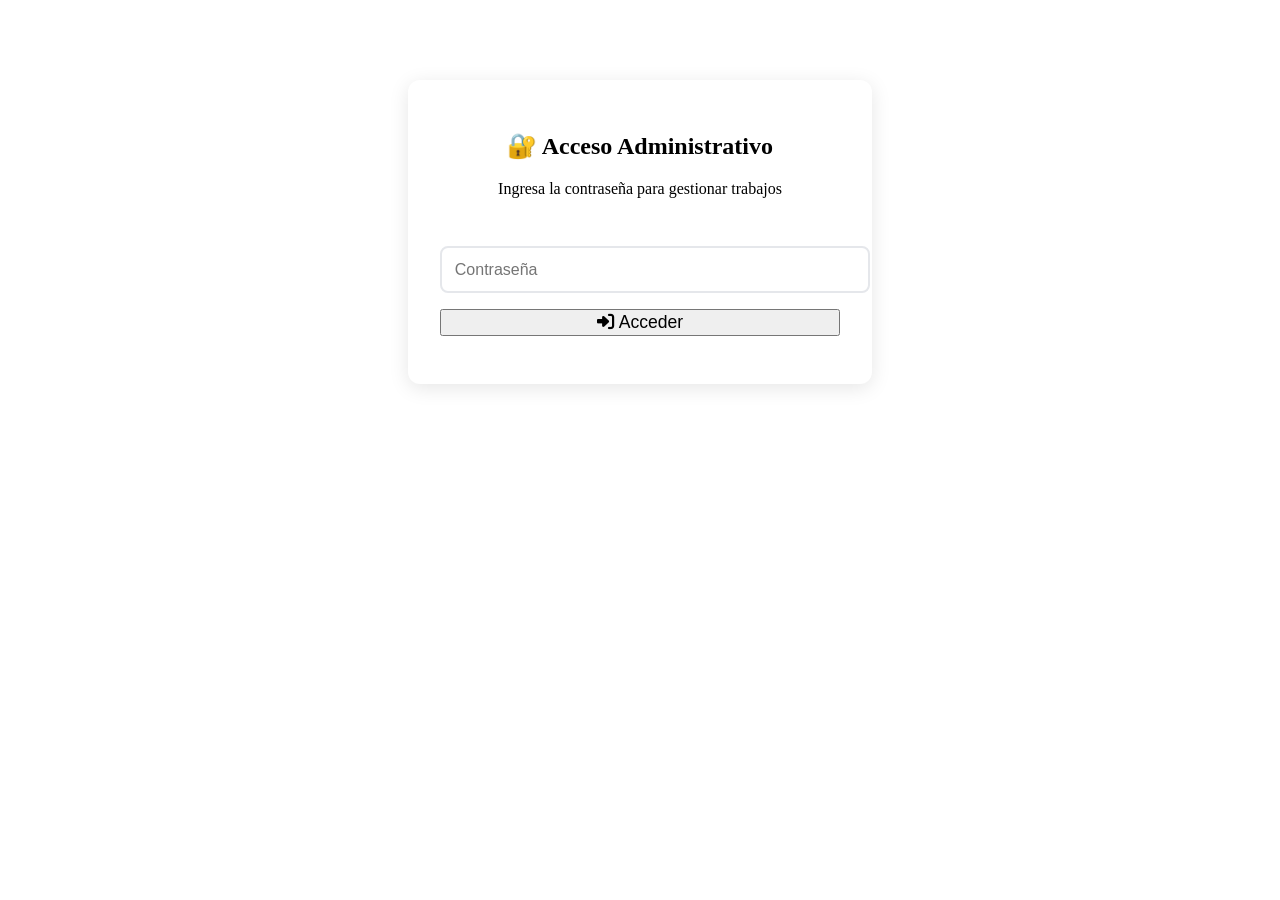
==== admin.html @ c7155500 "Add files via upload" ====
<!DOCTYPE html>
<html lang="es-MX">
<head>
    <meta charset="UTF-8">
    <meta name="viewport" content="width=device-width, initial-scale=1.0">
    <title>Panel Admin - MaestroMX</title>
    <link rel="icon" href="assets/favicon.ico">
    <link rel="stylesheet" href="styles/main.css">
    <link rel="stylesheet" href="styles/admin.css">
    <link rel="stylesheet" href="https://cdnjs.cloudflare.com/ajax/libs/font-awesome/6.5.0/css/all.min.css">
</head>
<body>
    <!-- ============================================
    LOGIN
    ============================================ -->
    <div id="loginContainer" style="max-width: 400px; margin: 5rem auto; padding: 2rem; background: white; border-radius: 12px; box-shadow: 0 4px 20px rgba(0,0,0,0.1);">
        <div style="text-align: center; margin-bottom: 2rem;">
            <h2 style="color: var(--primary);">🔐 Acceso Administrativo</h2>
            <p style="color: var(--gray);">Ingresa la contraseña para gestionar trabajos</p>
        </div>
        <input type="password" id="adminPassword" placeholder="Contraseña" 
               style="width: 100%; padding: 0.8rem; margin: 1rem 0; border: 2px solid #e5e7eb; border-radius: 8px; font-size: 1rem;">
        <button onclick="loginAdmin()" class="contact-btn phone" style="width: 100%; justify-content: center; font-size: 1.1rem;">
            <i class="fas fa-sign-in-alt"></i> Acceder
        </button>
        <p id="loginError" style="color: var(--danger); text-align: center; margin-top: 1rem;"></p>
    </div>

    <!-- ============================================
    PANEL ADMIN (oculto por defecto)
    ============================================ -->
    <div id="adminPanel" style="display: none;">
        <!-- Navbar -->
        <nav class="navbar">
            <div class="logo">
                🛠️ Maestro<span>MX</span>
                <span style="font-size: 0.8rem; background: var(--primary-dark); padding: 0.2rem 0.8rem; border-radius: 20px; margin-left: 0.5rem;">
                    Admin
                </span>
            </div>
            <div style="display: flex; gap: 1rem; align-items: center;">
                <span style="opacity: 0.8; font-size: 0.9rem;">
                    <i class="fas fa-user"></i> Administrador
                </span>
                <button onclick="logoutAdmin()" style="background: rgba(255,255,255,0.2); border: 1px solid rgba(255,255,255,0.3); color: white; padding: 0.5rem 1.5rem; border-radius: 8px; cursor: pointer; transition: var(--transition);">
                    <i class="fas fa-sign-out-alt"></i> Salir
                </button>
            </div>
        </nav>

        <!-- Contenido -->
        <div style="max-width: 1200px; margin: 2rem auto; padding: 0 1rem;">
            <!-- Estadísticas -->
            <div id="stats" style="display: grid; grid-template-columns: repeat(auto-fit, minmax(150px, 1fr)); gap: 1rem; margin-bottom: 2rem;"></div>

            <!-- Botones de acción -->
            <div style="display: flex; gap: 1rem; margin-bottom: 2rem; flex-wrap: wrap;">
                <button onclick="showNewJobForm()" class="contact-btn phone" style="font-size: 1rem;">
                    <i class="fas fa-plus-circle"></i> Nuevo Trabajo
                </button>
                <button onclick="exportJobs()" class="contact-btn website" style="font-size: 1rem;">
                    <i class="fas fa-download"></i> Exportar JSON
                </button>
                <button onclick="refreshJobs()" class="contact-btn" style="background: var(--gray); color: white; font-size: 1rem;">
                    <i class="fas fa-sync"></i> Actualizar
                </button>
            </div>

            <!-- Formulario (oculto) -->
            <div id="jobForm" style="display: none; background: var(--gray-light); padding: 2rem; border-radius: var(--radius); margin-bottom: 2rem;">
                <h3 id="formTitle" style="color: var(--primary); margin-bottom: 1rem;">
                    <i class="fas fa-edit"></i> Nuevo Trabajo
                </h3>
                <input type="hidden" id="editJobId">
                
                <div style="display: grid; grid-template-columns: 1fr 1fr; gap: 1rem;">
                    <div>
                        <label style="font-weight: 500; display: block; margin-bottom: 0.3rem;">Título *</label>
                        <input type="text" id="jobTitle" placeholder="Ej: Reparación de PC" 
                               style="width: 100%; padding: 0.8rem; border: 2px solid #e5e7eb; border-radius: 8px;">
                    </div>
                    <div>
                        <label style="font-weight: 500; display: block; margin-bottom: 0.3rem;">Categoría *</label>
                        <select id="jobCategory" style="width: 100%; padding: 0.8rem; border: 2px solid #e5e7eb; border-radius: 8px;">
                            <option value="💻 Sistemas">💻 Sistemas</option>
                            <option value="⚡ Electricista">⚡ Electricista</option>
                            <option value="🔧 Plomero">🔧 Plomero</option>
                            <option value="🪚 Mueblero">🪚 Mueblero</option>
                            <option value="🔩 Ferretero">🔩 Ferretero</option>
                            <option value="🛠️ Handyman">🛠️ Handyman</option>
                            <option value="🌿 Jardinero">🌿 Jardinero</option>
                            <option value="🎨 Pintor">🎨 Pintor</option>
                            <option value="🪵 Carpintero">🪵 Carpintero</option>
                            <option value="🧹 Limpieza">🧹 Limpieza</option>
                        </select>
                    </div>
                    <div>
                        <label style="font-weight: 500; display: block; margin-bottom: 0.3rem;">Ubicación *</label>
                        <input type="text" id="jobLocation" placeholder="Ej: CDMX, Roma Norte" 
                               style="width: 100%; padding: 0.8rem; border: 2px solid #e5e7eb; border-radius: 8px;">
                    </div>
                    <div>
                        <label style="font-weight: 500; display: block; margin-bottom: 0.3rem;">Precio</label>
                        <input type="text" id="jobPrice" placeholder="Ej: $500 MXN" 
                               style="width: 100%; padding: 0.8rem; border: 2px solid #e5e7eb; border-radius: 8px;">
                    </div>
                    <div>
                        <label style="font-weight: 500; display: block; margin-bottom: 0.3rem;">Fecha</label>
                        <input type="date" id="jobDate" style="width: 100%; padding: 0.8rem; border: 2px solid #e5e7eb; border-radius: 8px;">
                    </div>
                    <div>
                        <label style="font-weight: 500; display: block; margin-bottom: 0.3rem;">Hora</label>
                        <input type="time" id="jobTime" style="width: 100%; padding: 0.8rem; border: 2px solid #e5e7eb; border-radius: 8px;">
                    </div>
                    <div>
                        <label style="font-weight: 500; display: block; margin-bottom: 0.3rem;">Estado *</label>
                        <select id="jobStatus" style="width: 100%; padding: 0.8rem; border: 2px solid #e5e7eb; border-radius: 8px;">
                            <option value="available">🟢 Disponible</option>
                            <option value="progress">🟡 En proceso</option>
                            <option value="closed">🔴 Cerrado</option>
                        </select>
                    </div>
                    <div>
                        <label style="font-weight: 500; display: block; margin-bottom: 0.3rem;">Código único</label>
                        <input type="text" id="jobCode" placeholder="Ej: MX-2026-001" 
                               style="width: 100%; padding: 0.8rem; border: 2px solid #e5e7eb; border-radius: 8px;">
                    </div>
                </div>

                <!-- Contactos -->
                <div style="margin: 1rem 0;">
                    <h4 style="margin-bottom: 0.5rem;">📞 Métodos de Contacto</h4>
                    <div style="display: grid; grid-template-columns: 1fr 1fr; gap: 1rem;">
                        <div>
                            <label style="font-weight: 500; display: block; margin-bottom: 0.3rem;">Teléfono</label>
                            <input type="text" id="contactPhone" placeholder="Ej: 5512345678" 
                                   style="width: 100%; padding: 0.8rem; border: 2px solid #e5e7eb; border-radius: 8px;">
                        </div>
                        <div>
                            <label style="font-weight: 500; display: block; margin-bottom: 0.3rem;">WhatsApp</label>
                            <input type="text" id="contactWhatsapp" placeholder="Ej: 5512345678" 
                                   style="width: 100%; padding: 0.8rem; border: 2px solid #e5e7eb; border-radius: 8px;">
                        </div>
                        <div>
                            <label style="font-weight: 500; display: block; margin-bottom: 0.3rem;">Email</label>
                            <input type="email" id="contactEmail" placeholder="Ej: cliente@email.com" 
                                   style="width: 100%; padding: 0.8rem; border: 2px solid #e5e7eb; border-radius: 8px;">
                        </div>
                        <div>
                            <label style="font-weight: 500; display: block; margin-bottom: 0.3rem;">Sitio Web</label>
                            <input type="url" id="contactWebsite" placeholder="Ej: https://empresa.com" 
                                   style="width: 100%; padding: 0.8rem; border: 2px solid #e5e7eb; border-radius: 8px;">
                        </div>
                        <div>
                            <label style="font-weight: 500; display: block; margin-bottom: 0.3rem;">Método preferido</label>
                            <select id="contactPreferred" style="width: 100%; padding: 0.8rem; border: 2px solid #e5e7eb; border-radius: 8px;">
                                <option value="">Seleccionar...</option>
                                <option value="phone">📱 Teléfono</option>
                                <option value="whatsapp">💬 WhatsApp</option>
                                <option value="email">✉️ Email</option>
                                <option value="website">🌐 Sitio Web</option>
                            </select>
                        </div>
                    </div>
                </div>

                <!-- Descripción -->
                <div>
                    <label style="font-weight: 500; display: block; margin-bottom: 0.3rem;">Descripción *</label>
                    <textarea id="jobDescription" placeholder="Descripción detallada del trabajo..." 
                              style="width: 100%; min-height: 120px; padding: 0.8rem; border: 2px solid #e5e7eb; border-radius: 8px; resize: vertical;"></textarea>
                </div>

                <!-- Botones -->
                <div style="display: flex; gap: 1rem; margin-top: 1rem;">
                    <button onclick="saveJob()" class="contact-btn phone" style="font-size: 1rem;">
                        <i class="fas fa-save"></i> Guardar
                    </button>
                    <button onclick="cancelForm()" style="background: #e5e7eb; border: none; padding: 0.8rem 2rem; border-radius: 8px; cursor: pointer; font-size: 1rem;">
                        <i class="fas fa-times"></i> Cancelar
                    </button>
                </div>
            </div>

            <!-- Lista de Trabajos -->
            <div id="jobsList"></div>
        </div>
    </div>

    <script src="config.js"></script>
    <script src="js/admin.js"></script>
</body>
</html>
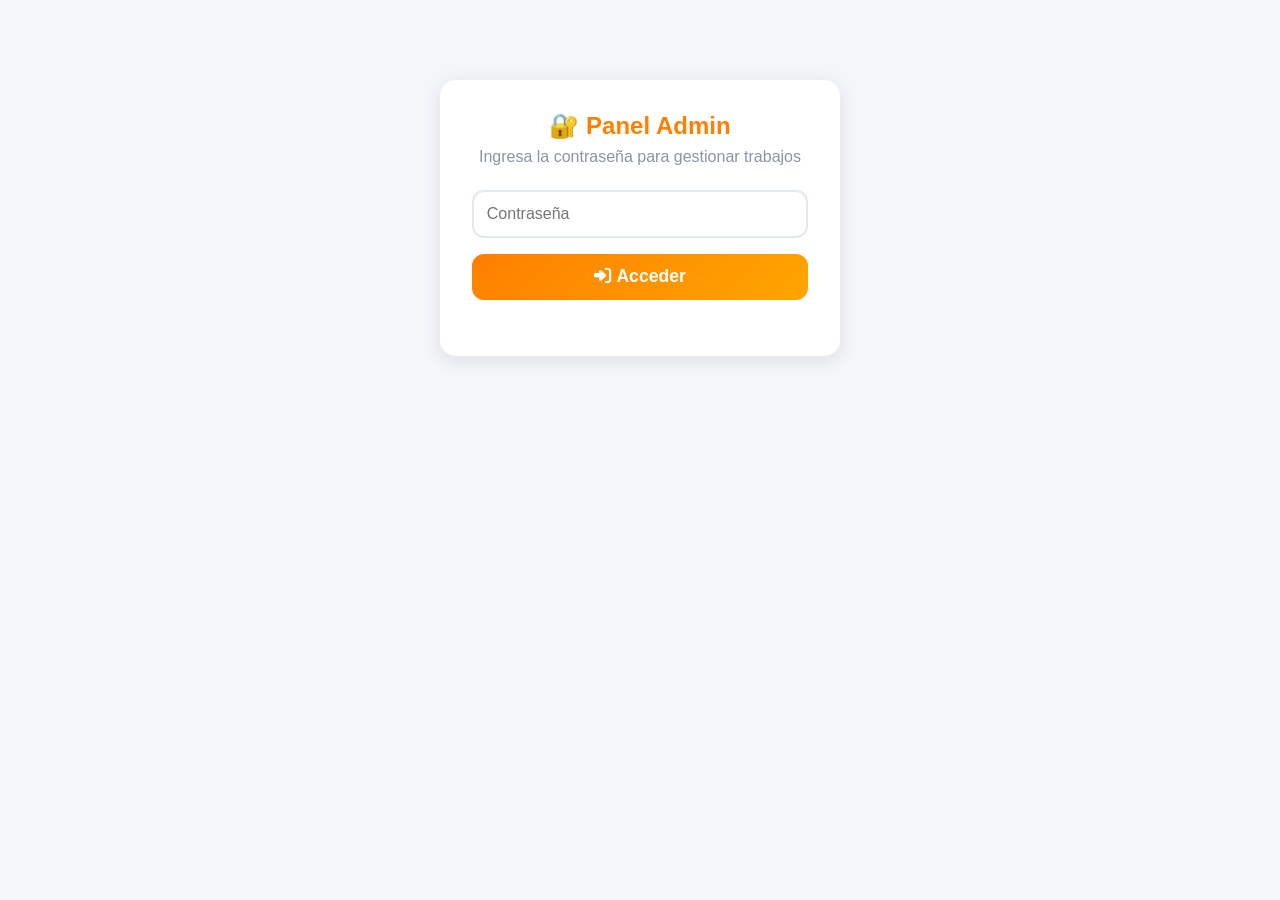
==== commit bbb24a16: "Add files via upload" ====
--- a/admin.html
+++ b/admin.html
@@ -4,190 +4,725 @@
     <meta charset="UTF-8">
     <meta name="viewport" content="width=device-width, initial-scale=1.0">
     <title>Panel Admin - MaestroMX</title>
-    <link rel="icon" href="assets/favicon.ico">
-    <link rel="stylesheet" href="styles/main.css">
-    <link rel="stylesheet" href="styles/admin.css">
     <link rel="stylesheet" href="https://cdnjs.cloudflare.com/ajax/libs/font-awesome/6.5.0/css/all.min.css">
+    <style>
+        * {
+            margin: 0;
+            padding: 0;
+            box-sizing: border-box;
+        }
+        body {
+            font-family: -apple-system, BlinkMacSystemFont, 'Segoe UI', Roboto, sans-serif;
+            background: #F4F6F9;
+            color: #1A202C;
+        }
+        
+        /* LOGIN */
+        #loginContainer {
+            max-width: 400px;
+            margin: 5rem auto;
+            padding: 2rem;
+            background: white;
+            border-radius: 16px;
+            box-shadow: 0 4px 20px rgba(0,0,0,0.1);
+        }
+        #loginContainer h2 {
+            color: #FF7F00;
+            text-align: center;
+            margin-bottom: 0.5rem;
+        }
+        #loginContainer p {
+            color: #8A94A6;
+            text-align: center;
+            margin-bottom: 1.5rem;
+        }
+        #loginContainer input {
+            width: 100%;
+            padding: 0.8rem;
+            border: 2px solid #E2E8F0;
+            border-radius: 12px;
+            font-size: 1rem;
+            margin-bottom: 1rem;
+            outline: none;
+            transition: all 0.3s;
+        }
+        #loginContainer input:focus {
+            border-color: #FF7F00;
+            box-shadow: 0 0 0 4px rgba(255,127,0,0.1);
+        }
+        .btn-login {
+            width: 100%;
+            padding: 0.8rem;
+            background: linear-gradient(135deg, #FF7F00 0%, #FFA500 100%);
+            color: white;
+            border: none;
+            border-radius: 12px;
+            font-size: 1.1rem;
+            font-weight: 600;
+            cursor: pointer;
+            transition: all 0.3s;
+        }
+        .btn-login:active {
+            transform: scale(0.95);
+        }
+        #loginError {
+            color: #FC8181;
+            text-align: center;
+            margin-top: 1rem;
+        }
+
+        /* PANEL ADMIN */
+        #adminPanel {
+            display: none;
+            max-width: 900px;
+            margin: 0 auto;
+            padding: 1rem;
+        }
+        .admin-header {
+            background: #FF7F00;
+            padding: 1rem 1.5rem;
+            border-radius: 16px;
+            display: flex;
+            justify-content: space-between;
+            align-items: center;
+            color: white;
+            margin-bottom: 2rem;
+        }
+        .admin-header .logo {
+            font-size: 1.5rem;
+            font-weight: 700;
+        }
+        .admin-header .logo span {
+            opacity: 0.8;
+        }
+        .btn-logout {
+            background: rgba(255,255,255,0.2);
+            border: none;
+            color: white;
+            padding: 0.5rem 1.5rem;
+            border-radius: 50px;
+            cursor: pointer;
+            font-size: 0.9rem;
+            transition: all 0.3s;
+        }
+        .btn-logout:hover {
+            background: rgba(255,255,255,0.3);
+        }
+
+        /* ESTADÍSTICAS */
+        .stats-grid {
+            display: grid;
+            grid-template-columns: repeat(auto-fit, minmax(120px, 1fr));
+            gap: 1rem;
+            margin-bottom: 2rem;
+        }
+        .stat-card {
+            background: white;
+            padding: 1.2rem;
+            border-radius: 12px;
+            text-align: center;
+            box-shadow: 0 2px 8px rgba(0,0,0,0.06);
+        }
+        .stat-card .number {
+            font-size: 2rem;
+            font-weight: 700;
+            color: #FF7F00;
+        }
+        .stat-card .label {
+            font-size: 0.8rem;
+            color: #8A94A6;
+        }
+
+        /* BOTONES DE ACCIÓN */
+        .actions {
+            display: flex;
+            gap: 0.8rem;
+            flex-wrap: wrap;
+            margin-bottom: 2rem;
+        }
+        .btn-action {
+            padding: 0.6rem 1.5rem;
+            border: none;
+            border-radius: 50px;
+            font-weight: 600;
+            cursor: pointer;
+            transition: all 0.3s;
+            font-size: 0.9rem;
+            display: inline-flex;
+            align-items: center;
+            gap: 0.5rem;
+        }
+        .btn-action:active {
+            transform: scale(0.95);
+        }
+        .btn-action.primary {
+            background: #FF7F00;
+            color: white;
+        }
+        .btn-action.primary:hover {
+            background: #E65C00;
+        }
+        .btn-action.secondary {
+            background: #E2E8F0;
+            color: #2D3748;
+        }
+        .btn-action.danger {
+            background: #FC8181;
+            color: white;
+        }
+
+        /* FORMULARIO */
+        #jobForm {
+            display: none;
+            background: white;
+            padding: 1.5rem;
+            border-radius: 16px;
+            margin-bottom: 2rem;
+            box-shadow: 0 2px 8px rgba(0,0,0,0.06);
+        }
+        #jobForm h3 {
+            color: #FF7F00;
+            margin-bottom: 1rem;
+        }
+        .form-grid {
+            display: grid;
+            grid-template-columns: 1fr 1fr;
+            gap: 0.8rem;
+        }
+        .form-grid .full-width {
+            grid-column: 1 / -1;
+        }
+        #jobForm label {
+            font-size: 0.8rem;
+            font-weight: 600;
+            color: #2D3748;
+            display: block;
+            margin-bottom: 0.2rem;
+        }
+        #jobForm input, #jobForm select, #jobForm textarea {
+            width: 100%;
+            padding: 0.6rem;
+            border: 2px solid #E2E8F0;
+            border-radius: 8px;
+            font-size: 0.9rem;
+            outline: none;
+            transition: all 0.3s;
+            font-family: inherit;
+        }
+        #jobForm input:focus, #jobForm select:focus, #jobForm textarea:focus {
+            border-color: #FF7F00;
+            box-shadow: 0 0 0 4px rgba(255,127,0,0.1);
+        }
+        #jobForm textarea {
+            min-height: 80px;
+            resize: vertical;
+        }
+        .form-buttons {
+            display: flex;
+            gap: 0.8rem;
+            margin-top: 1rem;
+        }
+
+        /* LISTA DE TRABAJOS */
+        .job-item {
+            background: white;
+            padding: 1rem 1.2rem;
+            border-radius: 12px;
+            margin-bottom: 0.8rem;
+            display: flex;
+            justify-content: space-between;
+            align-items: center;
+            flex-wrap: wrap;
+            gap: 0.5rem;
+            box-shadow: 0 2px 8px rgba(0,0,0,0.04);
+            transition: all 0.3s;
+        }
+        .job-item:hover {
+            box-shadow: 0 4px 16px rgba(0,0,0,0.08);
+        }
+        .job-item .info {
+            flex: 1;
+            min-width: 200px;
+        }
+        .job-item .info .title {
+            font-weight: 600;
+        }
+        .job-item .info .meta {
+            font-size: 0.8rem;
+            color: #8A94A6;
+        }
+        .job-item .actions {
+            display: flex;
+            gap: 0.5rem;
+            margin: 0;
+        }
+        .btn-sm {
+            padding: 0.3rem 0.8rem;
+            border: none;
+            border-radius: 8px;
+            cursor: pointer;
+            font-size: 0.8rem;
+            transition: all 0.3s;
+        }
+        .btn-sm.edit {
+            background: #EBF5FF;
+            color: #3182CE;
+        }
+        .btn-sm.delete {
+            background: #FFF5F5;
+            color: #E53E3E;
+        }
+        .btn-sm:active {
+            transform: scale(0.9);
+        }
+        .status-badge {
+            display: inline-block;
+            padding: 0.2rem 0.6rem;
+            border-radius: 50px;
+            font-size: 0.7rem;
+            font-weight: 600;
+        }
+        .status-available {
+            background: #C6F6D5;
+            color: #276749;
+        }
+        .status-progress {
+            background: #FEEBC8;
+            color: #9C4221;
+        }
+        .status-closed {
+            background: #FED7D7;
+            color: #9B2C2C;
+        }
+
+        @media (max-width: 600px) {
+            .form-grid {
+                grid-template-columns: 1fr;
+            }
+            .job-item {
+                flex-direction: column;
+                align-items: stretch;
+            }
+            .job-item .actions {
+                justify-content: flex-end;
+            }
+        }
+    </style>
 </head>
 <body>
+
     <!-- ============================================
     LOGIN
     ============================================ -->
-    <div id="loginContainer" style="max-width: 400px; margin: 5rem auto; padding: 2rem; background: white; border-radius: 12px; box-shadow: 0 4px 20px rgba(0,0,0,0.1);">
-        <div style="text-align: center; margin-bottom: 2rem;">
-            <h2 style="color: var(--primary);">🔐 Acceso Administrativo</h2>
-            <p style="color: var(--gray);">Ingresa la contraseña para gestionar trabajos</p>
-        </div>
-        <input type="password" id="adminPassword" placeholder="Contraseña" 
-               style="width: 100%; padding: 0.8rem; margin: 1rem 0; border: 2px solid #e5e7eb; border-radius: 8px; font-size: 1rem;">
-        <button onclick="loginAdmin()" class="contact-btn phone" style="width: 100%; justify-content: center; font-size: 1.1rem;">
+    <div id="loginContainer">
+        <h2>🔐 Panel Admin</h2>
+        <p>Ingresa la contraseña para gestionar trabajos</p>
+        <input type="password" id="adminPassword" placeholder="Contraseña" onkeydown="if(event.key==='Enter') loginAdmin()">
+        <button class="btn-login" onclick="loginAdmin()">
             <i class="fas fa-sign-in-alt"></i> Acceder
         </button>
-        <p id="loginError" style="color: var(--danger); text-align: center; margin-top: 1rem;"></p>
+        <p id="loginError"></p>
     </div>
 
     <!-- ============================================
-    PANEL ADMIN (oculto por defecto)
+    PANEL ADMIN
     ============================================ -->
-    <div id="adminPanel" style="display: none;">
-        <!-- Navbar -->
-        <nav class="navbar">
-            <div class="logo">
-                🛠️ Maestro<span>MX</span>
-                <span style="font-size: 0.8rem; background: var(--primary-dark); padding: 0.2rem 0.8rem; border-radius: 20px; margin-left: 0.5rem;">
-                    Admin
-                </span>
+    <div id="adminPanel">
+        <!-- Header -->
+        <div class="admin-header">
+            <div class="logo">🛠️ Maestro<span>MX</span> <span style="font-size:0.8rem;background:rgba(255,255,255,0.2);padding:0.2rem 0.8rem;border-radius:50px;margin-left:0.5rem;">Admin</span></div>
+            <button class="btn-logout" onclick="logoutAdmin()"><i class="fas fa-sign-out-alt"></i> Salir</button>
+        </div>
+
+        <!-- Estadísticas -->
+        <div class="stats-grid" id="stats">
+            <div class="stat-card"><div class="number" id="statTotal">0</div><div class="label">Total</div></div>
+            <div class="stat-card"><div class="number" id="statAvailable">0</div><div class="label">🟢 Disponibles</div></div>
+            <div class="stat-card"><div class="number" id="statProgress">0</div><div class="label">🟡 En proceso</div></div>
+            <div class="stat-card"><div class="number" id="statClosed">0</div><div class="label">🔴 Cerrados</div></div>
+        </div>
+
+        <!-- Acciones -->
+        <div class="actions">
+            <button class="btn-action primary" onclick="showNewJobForm()"><i class="fas fa-plus"></i> Nuevo Trabajo</button>
+            <button class="btn-action secondary" onclick="exportJobs()"><i class="fas fa-download"></i> Exportar JSON</button>
+            <button class="btn-action secondary" onclick="loadJobsAdmin()"><i class="fas fa-sync"></i> Actualizar</button>
+        </div>
+
+        <!-- Formulario -->
+        <div id="jobForm">
+            <h3 id="formTitle">➕ Nuevo Trabajo</h3>
+            <input type="hidden" id="editJobId">
+            <div class="form-grid">
+                <div>
+                    <label>Título *</label>
+                    <input type="text" id="jobTitle" placeholder="Ej: Reparación de PC">
+                </div>
+                <div>
+                    <label>Categoría *</label>
+                    <select id="jobCategory">
+                        <option value="💻 Sistemas">💻 Sistemas</option>
+                        <option value="⚡ Electricista">⚡ Electricista</option>
+                        <option value="🔧 Plomero">🔧 Plomero</option>
+                        <option value="🪚 Mueblero">🪚 Mueblero</option>
+                        <option value="🔩 Ferretero">🔩 Ferretero</option>
+                        <option value="🛠️ Handyman">🛠️ Handyman</option>
+                        <option value="🌿 Jardinero">🌿 Jardinero</option>
+                        <option value="🎨 Pintor">🎨 Pintor</option>
+                        <option value="🪵 Carpintero">🪵 Carpintero</option>
+                        <option value="🧹 Limpieza">🧹 Limpieza</option>
+                    </select>
+                </div>
+                <div>
+                    <label>Ubicación *</label>
+                    <input type="text" id="jobLocation" placeholder="Ej: CDMX, Roma Norte">
+                </div>
+                <div>
+                    <label>Precio</label>
+                    <input type="text" id="jobPrice" placeholder="Ej: $500 MXN">
+                </div>
+                <div>
+                    <label>Fecha</label>
+                    <input type="date" id="jobDate">
+                </div>
+                <div>
+                    <label>Hora</label>
+                    <input type="time" id="jobTime">
+                </div>
+                <div>
+                    <label>Estado</label>
+                    <select id="jobStatus">
+                        <option value="available">🟢 Disponible</option>
+                        <option value="progress">🟡 En proceso</option>
+                        <option value="closed">🔴 Cerrado</option>
+                    </select>
+                </div>
+                <div>
+                    <label>Código</label>
+                    <input type="text" id="jobCode" placeholder="Ej: MX-2026-001">
+                </div>
+                <div class="full-width">
+                    <label>Descripción *</label>
+                    <textarea id="jobDescription" placeholder="Describe el trabajo en detalle..."></textarea>
+                </div>
+                <div class="full-width">
+                    <label style="margin-bottom:0.5rem;">📞 Métodos de Contacto</label>
+                    <div style="display:grid;grid-template-columns:1fr 1fr;gap:0.8rem;">
+                        <div><input type="text" id="contactPhone" placeholder="Teléfono (ej: 5512345678)"></div>
+                        <div><input type="text" id="contactWhatsapp" placeholder="WhatsApp (ej: 5512345678)"></div>
+                        <div><input type="email" id="contactEmail" placeholder="Email"></div>
+                        <div><input type="url" id="contactWebsite" placeholder="Sitio Web"></div>
+                    </div>
+                </div>
             </div>
-            <div style="display: flex; gap: 1rem; align-items: center;">
-                <span style="opacity: 0.8; font-size: 0.9rem;">
-                    <i class="fas fa-user"></i> Administrador
-                </span>
-                <button onclick="logoutAdmin()" style="background: rgba(255,255,255,0.2); border: 1px solid rgba(255,255,255,0.3); color: white; padding: 0.5rem 1.5rem; border-radius: 8px; cursor: pointer; transition: var(--transition);">
-                    <i class="fas fa-sign-out-alt"></i> Salir
-                </button>
+            <div class="form-buttons">
+                <button class="btn-action primary" onclick="saveJob()"><i class="fas fa-save"></i> Guardar</button>
+                <button class="btn-action secondary" onclick="cancelForm()">Cancelar</button>
             </div>
-        </nav>
-
-        <!-- Contenido -->
-        <div style="max-width: 1200px; margin: 2rem auto; padding: 0 1rem;">
-            <!-- Estadísticas -->
-            <div id="stats" style="display: grid; grid-template-columns: repeat(auto-fit, minmax(150px, 1fr)); gap: 1rem; margin-bottom: 2rem;"></div>
-
-            <!-- Botones de acción -->
-            <div style="display: flex; gap: 1rem; margin-bottom: 2rem; flex-wrap: wrap;">
-                <button onclick="showNewJobForm()" class="contact-btn phone" style="font-size: 1rem;">
-                    <i class="fas fa-plus-circle"></i> Nuevo Trabajo
-                </button>
-                <button onclick="exportJobs()" class="contact-btn website" style="font-size: 1rem;">
-                    <i class="fas fa-download"></i> Exportar JSON
-                </button>
-                <button onclick="refreshJobs()" class="contact-btn" style="background: var(--gray); color: white; font-size: 1rem;">
-                    <i class="fas fa-sync"></i> Actualizar
-                </button>
-            </div>
-
-            <!-- Formulario (oculto) -->
-            <div id="jobForm" style="display: none; background: var(--gray-light); padding: 2rem; border-radius: var(--radius); margin-bottom: 2rem;">
-                <h3 id="formTitle" style="color: var(--primary); margin-bottom: 1rem;">
-                    <i class="fas fa-edit"></i> Nuevo Trabajo
-                </h3>
-                <input type="hidden" id="editJobId">
-                
-                <div style="display: grid; grid-template-columns: 1fr 1fr; gap: 1rem;">
-                    <div>
-                        <label style="font-weight: 500; display: block; margin-bottom: 0.3rem;">Título *</label>
-                        <input type="text" id="jobTitle" placeholder="Ej: Reparación de PC" 
-                               style="width: 100%; padding: 0.8rem; border: 2px solid #e5e7eb; border-radius: 8px;">
+        </div>
+
+        <!-- Lista de trabajos -->
+        <div id="jobsList"></div>
+    </div>
+
+    <script>
+        // ============================================
+        // CONFIGURACIÓN
+        // ============================================
+        const ADMIN_PASSWORD = 'maestromx2026';  // ← CAMBIA ESTA CONTRASEÑA
+        const STORAGE_KEY = 'maestromx_jobs';
+
+        // Datos de ejemplo
+        const SAMPLE_JOBS = [
+            {
+                id: 1,
+                title: "Reparación de PC e instalación de redes",
+                category: "💻 Sistemas",
+                location: "CDMX, Roma Norte",
+                price: "$500 MXN",
+                date: "2026-07-10",
+                time: "14:00",
+                status: "available",
+                code: "MX-2026-001",
+                description: "Se necesita técnico para revisar 5 PCs con problemas de rendimiento e instalar cableado de red.",
+                contact: { phone: "5512345678", whatsapp: "5512345678", email: "empresa@ejemplo.com", website: null },
+                views: 12,
+                created_at: "2026-07-08T10:00:00Z"
+            },
+            {
+                id: 2,
+                title: "Instalación de contactos y lámparas",
+                category: "⚡ Electricista",
+                location: "GDL, Centro",
+                price: "$800 MXN",
+                date: "2026-07-11",
+                time: "10:00",
+                status: "available",
+                code: "MX-2026-002",
+                description: "Instalación de 4 contactos nuevos y 3 lámparas LED en departamento remodelado.",
+                contact: { phone: "3312345678", whatsapp: "3312345678", email: null, website: null },
+                views: 8,
+                created_at: "2026-07-08T11:00:00Z"
+            }
+        ];
+
+        // ============================================
+        // VARIABLES
+        // ============================================
+        let jobs = [];
+        let editIndex = null;
+
+        // ============================================
+        // LOGIN
+        // ============================================
+        function loginAdmin() {
+            const password = document.getElementById('adminPassword').value;
+            if (password === ADMIN_PASSWORD) {
+                document.getElementById('loginContainer').style.display = 'none';
+                document.getElementById('adminPanel').style.display = 'block';
+                sessionStorage.setItem('maestromx_admin', 'logged');
+                loadJobsAdmin();
+            } else {
+                document.getElementById('loginError').textContent = '❌ Contraseña incorrecta';
+                document.getElementById('loginError').style.color = '#FC8181';
+                setTimeout(() => {
+                    document.getElementById('loginError').textContent = '';
+                }, 3000);
+            }
+        }
+
+        function logoutAdmin() {
+            if (confirm('¿Seguro que quieres cerrar sesión?')) {
+                sessionStorage.removeItem('maestromx_admin');
+                document.getElementById('loginContainer').style.display = 'block';
+                document.getElementById('adminPanel').style.display = 'none';
+                document.getElementById('adminPassword').value = '';
+            }
+        }
+
+        // ============================================
+        // CARGAR TRABAJOS
+        // ============================================
+        function loadJobsAdmin() {
+            try {
+                const local = localStorage.getItem(STORAGE_KEY);
+                if (local) {
+                    jobs = JSON.parse(local);
+                } else {
+                    jobs = SAMPLE_JOBS;
+                    saveToLocal();
+                }
+            } catch (e) {
+                jobs = SAMPLE_JOBS;
+                saveToLocal();
+            }
+            renderJobs();
+            updateStats();
+        }
+
+        function saveToLocal() {
+            localStorage.setItem(STORAGE_KEY, JSON.stringify(jobs));
+        }
+
+        // ============================================
+        // RENDERIZAR LISTA
+        // ============================================
+        function renderJobs() {
+            const container = document.getElementById('jobsList');
+            if (jobs.length === 0) {
+                container.innerHTML = `
+                    <div style="text-align:center;padding:3rem;background:white;border-radius:16px;color:#8A94A6;">
+                        <p style="font-size:3rem;margin-bottom:0.5rem;">📭</p>
+                        <p>No hay trabajos publicados</p>
+                        <p style="font-size:0.8rem;">Haz clic en "Nuevo Trabajo" para empezar</p>
                     </div>
-                    <div>
-                        <label style="font-weight: 500; display: block; margin-bottom: 0.3rem;">Categoría *</label>
-                        <select id="jobCategory" style="width: 100%; padding: 0.8rem; border: 2px solid #e5e7eb; border-radius: 8px;">
-                            <option value="💻 Sistemas">💻 Sistemas</option>
-                            <option value="⚡ Electricista">⚡ Electricista</option>
-                            <option value="🔧 Plomero">🔧 Plomero</option>
-                            <option value="🪚 Mueblero">🪚 Mueblero</option>
-                            <option value="🔩 Ferretero">🔩 Ferretero</option>
-                            <option value="🛠️ Handyman">🛠️ Handyman</option>
-                            <option value="🌿 Jardinero">🌿 Jardinero</option>
-                            <option value="🎨 Pintor">🎨 Pintor</option>
-                            <option value="🪵 Carpintero">🪵 Carpintero</option>
-                            <option value="🧹 Limpieza">🧹 Limpieza</option>
-                        </select>
-                    </div>
-                    <div>
-                        <label style="font-weight: 500; display: block; margin-bottom: 0.3rem;">Ubicación *</label>
-                        <input type="text" id="jobLocation" placeholder="Ej: CDMX, Roma Norte" 
-                               style="width: 100%; padding: 0.8rem; border: 2px solid #e5e7eb; border-radius: 8px;">
-                    </div>
-                    <div>
-                        <label style="font-weight: 500; display: block; margin-bottom: 0.3rem;">Precio</label>
-                        <input type="text" id="jobPrice" placeholder="Ej: $500 MXN" 
-                               style="width: 100%; padding: 0.8rem; border: 2px solid #e5e7eb; border-radius: 8px;">
-                    </div>
-                    <div>
-                        <label style="font-weight: 500; display: block; margin-bottom: 0.3rem;">Fecha</label>
-                        <input type="date" id="jobDate" style="width: 100%; padding: 0.8rem; border: 2px solid #e5e7eb; border-radius: 8px;">
-                    </div>
-                    <div>
-                        <label style="font-weight: 500; display: block; margin-bottom: 0.3rem;">Hora</label>
-                        <input type="time" id="jobTime" style="width: 100%; padding: 0.8rem; border: 2px solid #e5e7eb; border-radius: 8px;">
-                    </div>
-                    <div>
-                        <label style="font-weight: 500; display: block; margin-bottom: 0.3rem;">Estado *</label>
-                        <select id="jobStatus" style="width: 100%; padding: 0.8rem; border: 2px solid #e5e7eb; border-radius: 8px;">
-                            <option value="available">🟢 Disponible</option>
-                            <option value="progress">🟡 En proceso</option>
-                            <option value="closed">🔴 Cerrado</option>
-                        </select>
-                    </div>
-                    <div>
-                        <label style="font-weight: 500; display: block; margin-bottom: 0.3rem;">Código único</label>
-                        <input type="text" id="jobCode" placeholder="Ej: MX-2026-001" 
-                               style="width: 100%; padding: 0.8rem; border: 2px solid #e5e7eb; border-radius: 8px;">
-                    </div>
-                </div>
-
-                <!-- Contactos -->
-                <div style="margin: 1rem 0;">
-                    <h4 style="margin-bottom: 0.5rem;">📞 Métodos de Contacto</h4>
-                    <div style="display: grid; grid-template-columns: 1fr 1fr; gap: 1rem;">
-                        <div>
-                            <label style="font-weight: 500; display: block; margin-bottom: 0.3rem;">Teléfono</label>
-                            <input type="text" id="contactPhone" placeholder="Ej: 5512345678" 
-                                   style="width: 100%; padding: 0.8rem; border: 2px solid #e5e7eb; border-radius: 8px;">
+                `;
+                return;
+            }
+
+            container.innerHTML = jobs.map((job, i) => `
+                <div class="job-item">
+                    <div class="info">
+                        <div class="title">
+                            <span class="status-badge status-${job.status}">${getStatusEmoji(job.status)} ${getStatusText(job.status)}</span>
+                            ${job.title}
                         </div>
-                        <div>
-                            <label style="font-weight: 500; display: block; margin-bottom: 0.3rem;">WhatsApp</label>
-                            <input type="text" id="contactWhatsapp" placeholder="Ej: 5512345678" 
-                                   style="width: 100%; padding: 0.8rem; border: 2px solid #e5e7eb; border-radius: 8px;">
-                        </div>
-                        <div>
-                            <label style="font-weight: 500; display: block; margin-bottom: 0.3rem;">Email</label>
-                            <input type="email" id="contactEmail" placeholder="Ej: cliente@email.com" 
-                                   style="width: 100%; padding: 0.8rem; border: 2px solid #e5e7eb; border-radius: 8px;">
-                        </div>
-                        <div>
-                            <label style="font-weight: 500; display: block; margin-bottom: 0.3rem;">Sitio Web</label>
-                            <input type="url" id="contactWebsite" placeholder="Ej: https://empresa.com" 
-                                   style="width: 100%; padding: 0.8rem; border: 2px solid #e5e7eb; border-radius: 8px;">
-                        </div>
-                        <div>
-                            <label style="font-weight: 500; display: block; margin-bottom: 0.3rem;">Método preferido</label>
-                            <select id="contactPreferred" style="width: 100%; padding: 0.8rem; border: 2px solid #e5e7eb; border-radius: 8px;">
-                                <option value="">Seleccionar...</option>
-                                <option value="phone">📱 Teléfono</option>
-                                <option value="whatsapp">💬 WhatsApp</option>
-                                <option value="email">✉️ Email</option>
-                                <option value="website">🌐 Sitio Web</option>
-                            </select>
+                        <div class="meta">
+                            ${job.category} · 📍 ${job.location} · 💰 ${job.price}
+                            ${job.code ? `· 📌 ${job.code}` : ''}
+                            ${job.date ? `· 📅 ${job.date}` : ''}
                         </div>
                     </div>
-                </div>
-
-                <!-- Descripción -->
-                <div>
-                    <label style="font-weight: 500; display: block; margin-bottom: 0.3rem;">Descripción *</label>
-                    <textarea id="jobDescription" placeholder="Descripción detallada del trabajo..." 
-                              style="width: 100%; min-height: 120px; padding: 0.8rem; border: 2px solid #e5e7eb; border-radius: 8px; resize: vertical;"></textarea>
-                </div>
-
-                <!-- Botones -->
-                <div style="display: flex; gap: 1rem; margin-top: 1rem;">
-                    <button onclick="saveJob()" class="contact-btn phone" style="font-size: 1rem;">
-                        <i class="fas fa-save"></i> Guardar
-                    </button>
-                    <button onclick="cancelForm()" style="background: #e5e7eb; border: none; padding: 0.8rem 2rem; border-radius: 8px; cursor: pointer; font-size: 1rem;">
-                        <i class="fas fa-times"></i> Cancelar
-                    </button>
-                </div>
-            </div>
-
-            <!-- Lista de Trabajos -->
-            <div id="jobsList"></div>
-        </div>
-    </div>
-
-    <script src="config.js"></script>
-    <script src="js/admin.js"></script>
+                    <div class="actions">
+                        <button class="btn-sm edit" onclick="editJob(${i})"><i class="fas fa-edit"></i></button>
+                        <button class="btn-sm delete" onclick="deleteJob(${i})"><i class="fas fa-trash"></i></button>
+                    </div>
+                </div>
+            `).join('');
+        }
+
+        // ============================================
+        // ESTADÍSTICAS
+        // ============================================
+        function updateStats() {
+            const total = jobs.length;
+            const available = jobs.filter(j => j.status === 'available').length;
+            const progress = jobs.filter(j => j.status === 'progress').length;
+            const closed = jobs.filter(j => j.status === 'closed').length;
+            document.getElementById('statTotal').textContent = total;
+            document.getElementById('statAvailable').textContent = available;
+            document.getElementById('statProgress').textContent = progress;
+            document.getElementById('statClosed').textContent = closed;
+        }
+
+        // ============================================
+        // FORMULARIO
+        // ============================================
+        function showNewJobForm() {
+            editIndex = null;
+            document.getElementById('formTitle').textContent = '➕ Nuevo Trabajo';
+            document.getElementById('editJobId').value = '';
+            document.getElementById('jobForm').style.display = 'block';
+            clearForm();
+            document.getElementById('jobForm').scrollIntoView({ behavior: 'smooth' });
+        }
+
+        function editJob(index) {
+            editIndex = index;
+            const job = jobs[index];
+            document.getElementById('formTitle').textContent = '✏️ Editar Trabajo';
+            document.getElementById('editJobId').value = index;
+            document.getElementById('jobForm').style.display = 'block';
+            
+            document.getElementById('jobTitle').value = job.title || '';
+            document.getElementById('jobCategory').value = job.category || '';
+            document.getElementById('jobLocation').value = job.location || '';
+            document.getElementById('jobPrice').value = job.price || '';
+            document.getElementById('jobDate').value = job.date || '';
+            document.getElementById('jobTime').value = job.time || '';
+            document.getElementById('jobStatus').value = job.status || 'available';
+            document.getElementById('jobCode').value = job.code || '';
+            document.getElementById('jobDescription').value = job.description || '';
+            document.getElementById('contactPhone').value = job.contact?.phone || '';
+            document.getElementById('contactWhatsapp').value = job.contact?.whatsapp || '';
+            document.getElementById('contactEmail').value = job.contact?.email || '';
+            document.getElementById('contactWebsite').value = job.contact?.website || '';
+            
+            document.getElementById('jobForm').scrollIntoView({ behavior: 'smooth' });
+        }
+
+        function cancelForm() {
+            document.getElementById('jobForm').style.display = 'none';
+            clearForm();
+        }
+
+        function clearForm() {
+            document.querySelectorAll('#jobForm input, #jobForm textarea, #jobForm select').forEach(el => {
+                if (el.type !== 'hidden') el.value = '';
+            });
+        }
+
+        // ============================================
+        // GUARDAR
+        // ============================================
+        function saveJob() {
+            const job = {
+                id: Date.now(),
+                title: document.getElementById('jobTitle').value.trim(),
+                category: document.getElementById('jobCategory').value,
+                location: document.getElementById('jobLocation').value.trim(),
+                price: document.getElementById('jobPrice').value.trim(),
+                date: document.getElementById('jobDate').value,
+                time: document.getElementById('jobTime').value,
+                status: document.getElementById('jobStatus').value,
+                code: document.getElementById('jobCode').value.trim() || `MX-${new Date().getFullYear()}-${String(jobs.length+1).padStart(3,'0')}`,
+                description: document.getElementById('jobDescription').value.trim(),
+                contact: {
+                    phone: document.getElementById('contactPhone').value.trim(),
+                    whatsapp: document.getElementById('contactWhatsapp').value.trim(),
+                    email: document.getElementById('contactEmail').value.trim(),
+                    website: document.getElementById('contactWebsite').value.trim()
+                },
+                views: 0,
+                created_at: new Date().toISOString()
+            };
+
+            if (!job.title || !job.location || !job.description) {
+                alert('⚠️ Título, Ubicación y Descripción son obligatorios');
+                return;
+            }
+
+            const editId = document.getElementById('editJobId').value;
+            if (editId !== '') {
+                const idx = parseInt(editId);
+                job.id = jobs[idx].id;
+                job.views = jobs[idx].views || 0;
+                job.created_at = jobs[idx].created_at;
+                jobs[idx] = job;
+            } else {
+                jobs.push(job);
+            }
+
+            saveToLocal();
+            renderJobs();
+            updateStats();
+            cancelForm();
+            alert('✅ Trabajo guardado correctamente');
+        }
+
+        // ============================================
+        // ELIMINAR
+        // ============================================
+        function deleteJob(index) {
+            if (confirm(`¿Eliminar "${jobs[index].title}"?`)) {
+                jobs.splice(index, 1);
+                saveToLocal();
+                renderJobs();
+                updateStats();
+                alert('✅ Trabajo eliminado');
+            }
+        }
+
+        // ============================================
+        // EXPORTAR
+        // ============================================
+        function exportJobs() {
+            if (jobs.length === 0) {
+                alert('⚠️ No hay trabajos para exportar');
+                return;
+            }
+            const blob = new Blob([JSON.stringify(jobs, null, 2)], { type: 'application/json' });
+            const url = URL.createObjectURL(blob);
+            const a = document.createElement('a');
+            a.href = url;
+            a.download = `trabajos_${new Date().toISOString().split('T')[0]}.json`;
+            a.click();
+            URL.revokeObjectURL(url);
+        }
+
+        // ============================================
+        // UTILIDADES
+        // ============================================
+        function getStatusEmoji(status) {
+            const map = { 'available': '🟢', 'progress': '🟡', 'closed': '🔴' };
+            return map[status] || '⚪';
+        }
+        function getStatusText(status) {
+            const map = { 'available': 'Disponible', 'progress': 'En proceso', 'closed': 'Cerrado' };
+            return map[status] || status;
+        }
+
+        // ============================================
+        // AUTO-LOGIN
+        // ============================================
+        document.addEventListener('DOMContentLoaded', function() {
+            if (sessionStorage.getItem('maestromx_admin') === 'logged') {
+                document.getElementById('loginContainer').style.display = 'none';
+                document.getElementById('adminPanel').style.display = 'block';
+                loadJobsAdmin();
+            }
+        });
+    </script>
+
 </body>
 </html>
